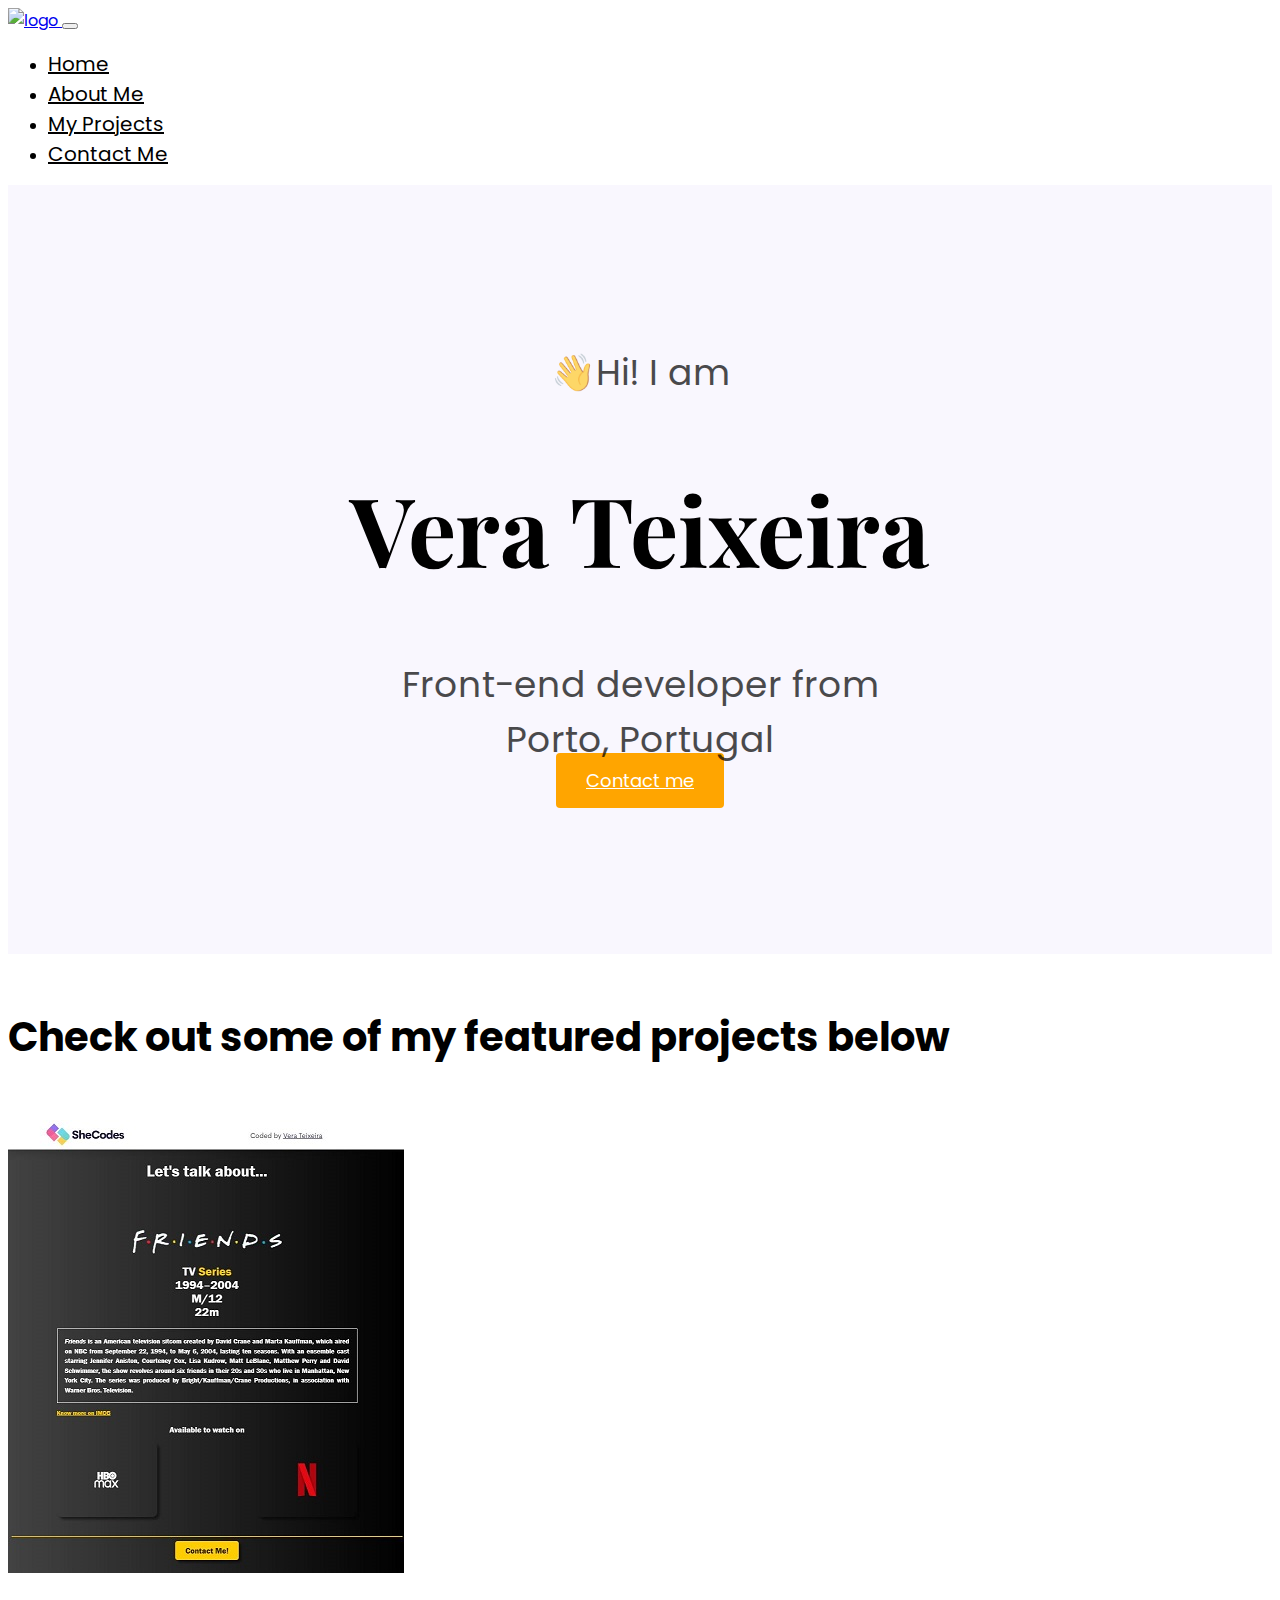
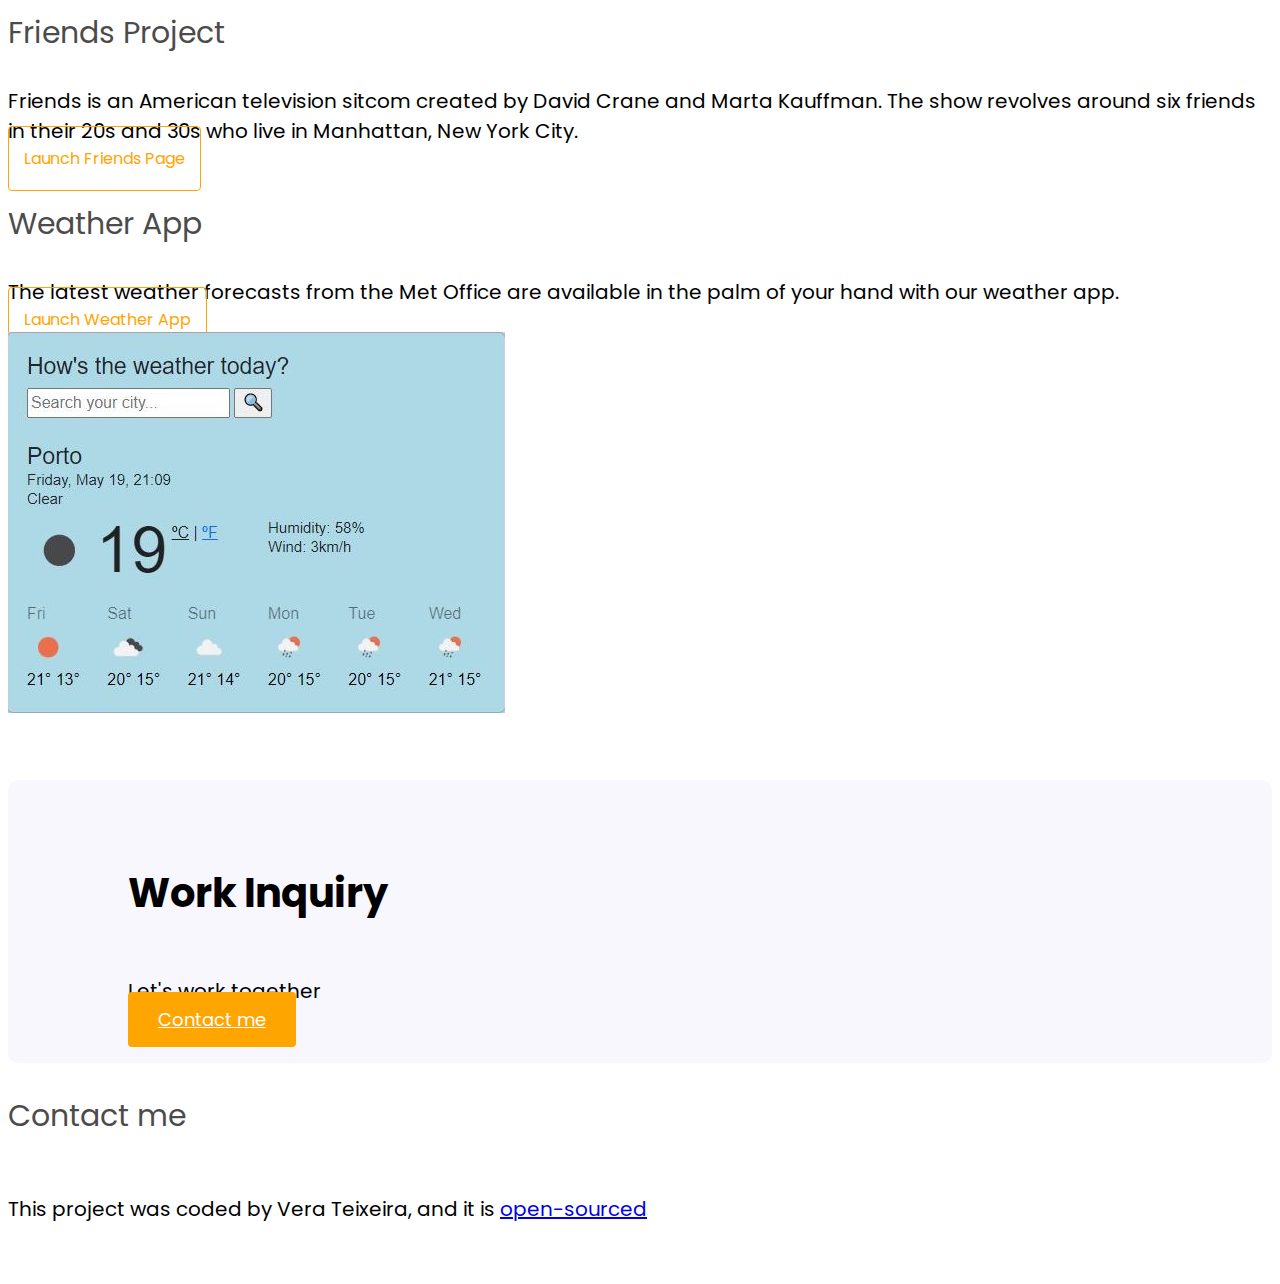
==== index.html @ 22dd5706 "Reduced the friends project description" ====
<!DOCTYPE html>
<html lang="en">
  <head>
    <meta charset="UTF-8" />
    <meta http-equiv="X-UA-Compatible" content="IE=edge" />
    <meta name="viewport" content="width=device-width, initial-scale=1.0" />
    <meta
      name="description"
      content="This is a page about Vera Teixeira and her projects on SheCodes Workshops."
    />
    <title>Front-end developer - Vera Teixeira</title>
    <link
      href="https://cdn.jsdelivr.net/npm/bootstrap@5.3.0-alpha3/dist/css/bootstrap.min.css"
      rel="stylesheet"
      integrity="sha384-KK94CHFLLe+nY2dmCWGMq91rCGa5gtU4mk92HdvYe+M/SXH301p5ILy+dN9+nJOZ"
      crossorigin="anonymous"
    />
    <link rel="preconnect" href="https://fonts.googleapis.com" />
    <link rel="preconnect" href="https://fonts.gstatic.com" crossorigin />
    <link
      href="https://fonts.googleapis.com/css2?family=Playfair+Display&family=Poppins:wght@200;400&display=swap"
      rel="stylesheet"
    />
    <link rel="stylesheet" href="styles/style.css" />
    <script
      src="https://cdn.jsdelivr.net/npm/bootstrap@5.3.0-alpha3/dist/js/bootstrap.bundle.min.js"
      integrity="sha384-ENjdO4Dr2bkBIFxQpeoTz1HIcje39Wm4jDKdf19U8gI4ddQ3GYNS7NTKfAdVQSZe"
      crossorigin="anonymous"
    ></script>
    <script
      src="https://kit.fontawesome.com/bfa7d374a9.js"
      crossorigin="anonymous"
    ></script>
  </head>
  <body>
    <nav class="navbar navbar-expand-lg navbar-light fixed-top">
      <div class="container-fluid">
        <a class="navbar-brand" href="index.html">
          <img
            src="https://s3.amazonaws.com/shecodesio-production/uploads/files/000/081/747/original/00.png?1683988082"
            class="personal-logo"
            title="Personal logo"
            alt="logo"
          />
        </a>
        <button
          class="navbar-toggler"
          type="button"
          data-bs-toggle="collapse"
          data-bs-target="#navbarNav"
          aria-controls="navbarNav"
          aria-expanded="false"
          aria-label="Toggle navigation"
        >
          <span class="navbar-toggler-icon"></span>
        </button>
        <div class="collapse navbar-collapse" id="navbarNav">
          <ul class="navbar-nav">
            <li class="nav-item">
              <a
                class="nav-link active"
                aria-current="page"
                href="index.html"
                title="Homepage"
                >Home</a
              >
            </li>
            <li class="nav-item">
              <a class="nav-link" href="about.html" title="About page"
                >About Me</a
              >
            </li>
            <li class="nav-item">
              <a class="nav-link" href="projects.html" title="Projects page"
                >My Projects</a
              >
            </li>
            <li class="nav-item">
              <a class="nav-link" href="contact.html" title="Contact page"
                >Contact Me</a
              >
            </li>
          </ul>
        </div>
      </div>
    </nav>

    <div class="hero">
      <h2>👋Hi! I am</h2>
      <h1>Vera Teixeira</h1>
      <h2 class="mb-3">
        Front-end developer from <br />
        Porto, Portugal
      </h2>
      <div>
        <a href="/contact.html" class="btn btn-branding" title="Contact me"
          >Contact me</a
        >
      </div>
    </div>
    <h4 class="text-center m-5">
      Check out some of my featured projects below
    </h4>
    <div class="container">
      <div class="row m-5">
        <div class="col d-none d-lg-block">
          <img
            src="images/friends.JPG"
            class="img-fluid"
            alt="friends project preview"
          />
        </div>
        <div class="col">
          <div class="project-description">
            <h3 class="mb-5">Friends Project</h3>
            <p class="mb-5 text-muted">
              Friends is an American television sitcom created by David Crane
              and Marta Kauffman. The show revolves around six friends in their
              20s and 30s who live in Manhattan, New York City.
            </p>
            <a href="/projects.html" class="primary-link"
              >Launch Friends page</a
            >
          </div>
        </div>
      </div>
      <div class="row m-5">
        <div class="col">
          <div class="project-description">
            <h3 class="mb-5">Weather App</h3>
            <p class="mb-5 text-muted">
              The latest weather forecasts from the Met Office are available in
              the palm of your hand with our weather app.
            </p>
            <a href="/projects.html" class="primary-link">Launch Weather App</a>
          </div>
        </div>
        <div class="col d-none d-lg-block">
          <img
            src="images/weather.JPG"
            class="img-fluid"
            alt="weather project preview"
          />
        </div>
      </div>
      <footer>
        <div
          class="contact-box mb-5 d-flex justify-content-between d-none d-md-flex"
        >
          <div>
            <h4>Work Inquiry</h4>
            <p class="text-muted">Let's work together</p>
          </div>
          <div>
            <a
              href="/contact.html"
              class="btn btn-branding mt-3"
              title="Contact Vera"
            >
              Contact me</a
            >
          </div>
        </div>
        <h3 class="text-center mb-4">Contact me</h3>
        <div class="social-links text-center">
          <a
            href="https://github.com/veramsteixeira"
            target="_blank"
            title="GitHub profile"
          >
            <i class="fab fa-github fa-4x p-2 mb-4 icon"></i>
          </a>
          <a
            href="https://www.linkedin.com/in/veramsteixeira/"
            target="_blank"
            title="LinkedIn profile"
          >
            <i class="fab fa-linkedin fa-4x p-2 mb-4 icon"></i>
          </a>
          <a
            href="mailto:veramsteixeira@hotmail.com"
            target="_blank"
            title="Email Vera"
          >
            <i class="far fa-envelope fa-4x p-2 mb-4 icon"></i>
          </a>
        </div>
        <p class="text-center mt-4">
          This project was coded by Vera Teixeira, and it is
          <a
            href="https://github.com/veramsteixeira/portfolio-project"
            target="_blank"
          >
            open-sourced</a
          >
        </p>
      </footer>
    </div>
  </body>
</html>
---- styles/style.css ----
:root {
  --branding-color: orange;
  --heading-font: "Playfair Display", serif;
  --default-font: "Poppins", sans-serif;
  --secondary-color: #f9f7fe;
}

body {
  display: block;
  font-family: var(--default-font);
}

h1 {
  font-size: 96px;
  font-family: var(--heading-font);
  font-weight: bold;
}

p {
  font-size: 20px;
  font-weight: normal;
  font-family: var(--default-font);
  line-height: 1.5;
  margin: 0;
}

h2 {
  font-size: 36px;
  font-weight: normal;
  opacity: 0.7;
  text-align: center;
  margin: 0;
}

h3 {
  font-size: 30px;
  font-weight: normal;
  opacity: 0.7;
}

h4 {
  font-size: 40px;
}

footer {
  margin: 60px 0;
}

footer .social-links a {
  margin: 0 20px;
  color: black;
  opacity: 0.7;
  padding: 10px;
  font-size: 12px;
}

footer .contact-box {
  background: var(--secondary-color);
  padding: 30px 120px;
  border-radius: 10px;
}

footer .contact-box p {
  margin: 0;
}

.hero {
  text-align: center;
  margin: 0;
  text-align: center;
  padding: 160px 20px;
  background-color: var(--secondary-color);
}

.btn-branding {
  background: var(--branding-color);
  border-radius: 4px;
  font-size: 18px;
  padding: 15px 30px;
  color: white;
}

.primary-link {
  border-radius: 4px;
  padding: 20px 15px;
  text-decoration: none;
  text-transform: capitalize;
  border: 1px solid var(--branding-color);
  color: orange;
}

.navbar-nav a {
  color: black;
  font-size: 20px;
}

.navbar-nav a:hover {
  color: orange;
}

.personal-logo {
  max-width: 90px;
}

@media (max-width: 576px) {
  h1 {
    font-size: 48px;
    line-height: 1.5;
  }
  p {
    font-size: 14px;
    text-align: center;
  }
  h2 {
    font-size: 32px;
    text-align: center;
  }

  h4 {
    font-size: 18px;
  }
}
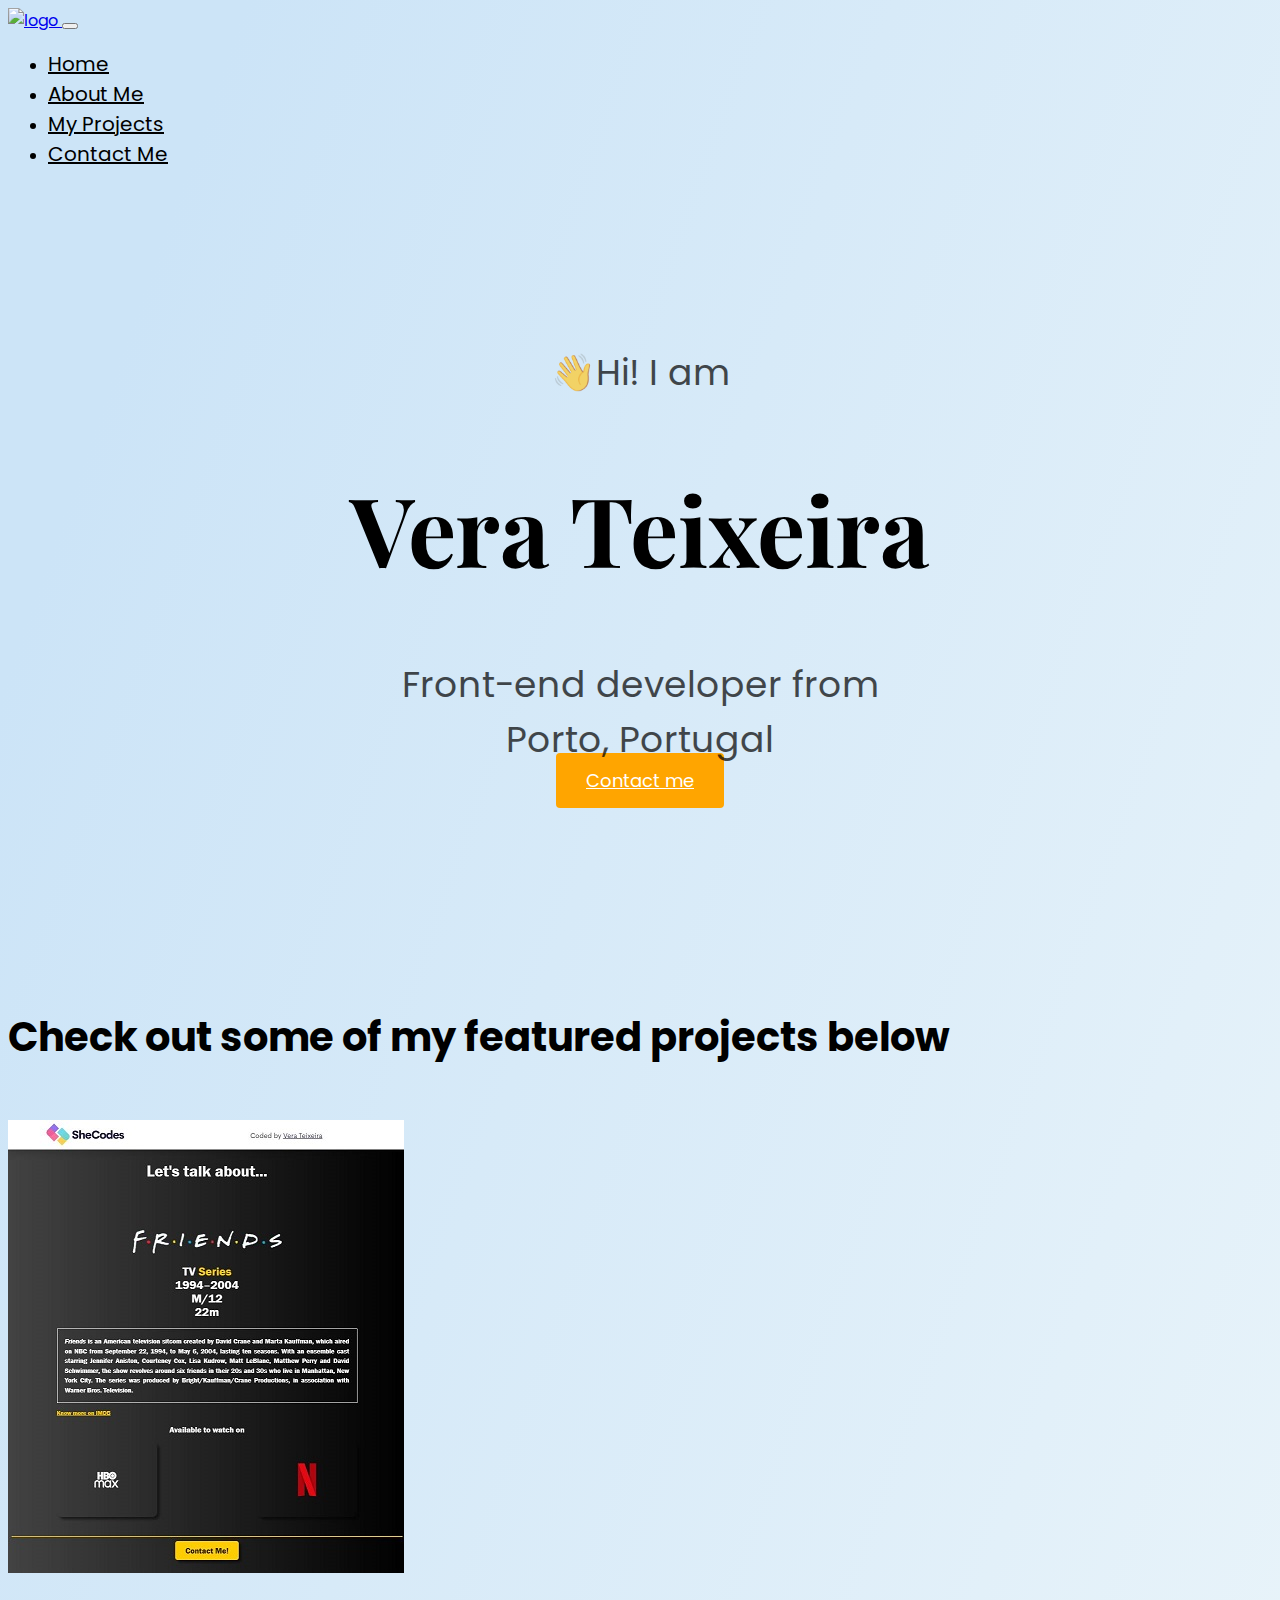
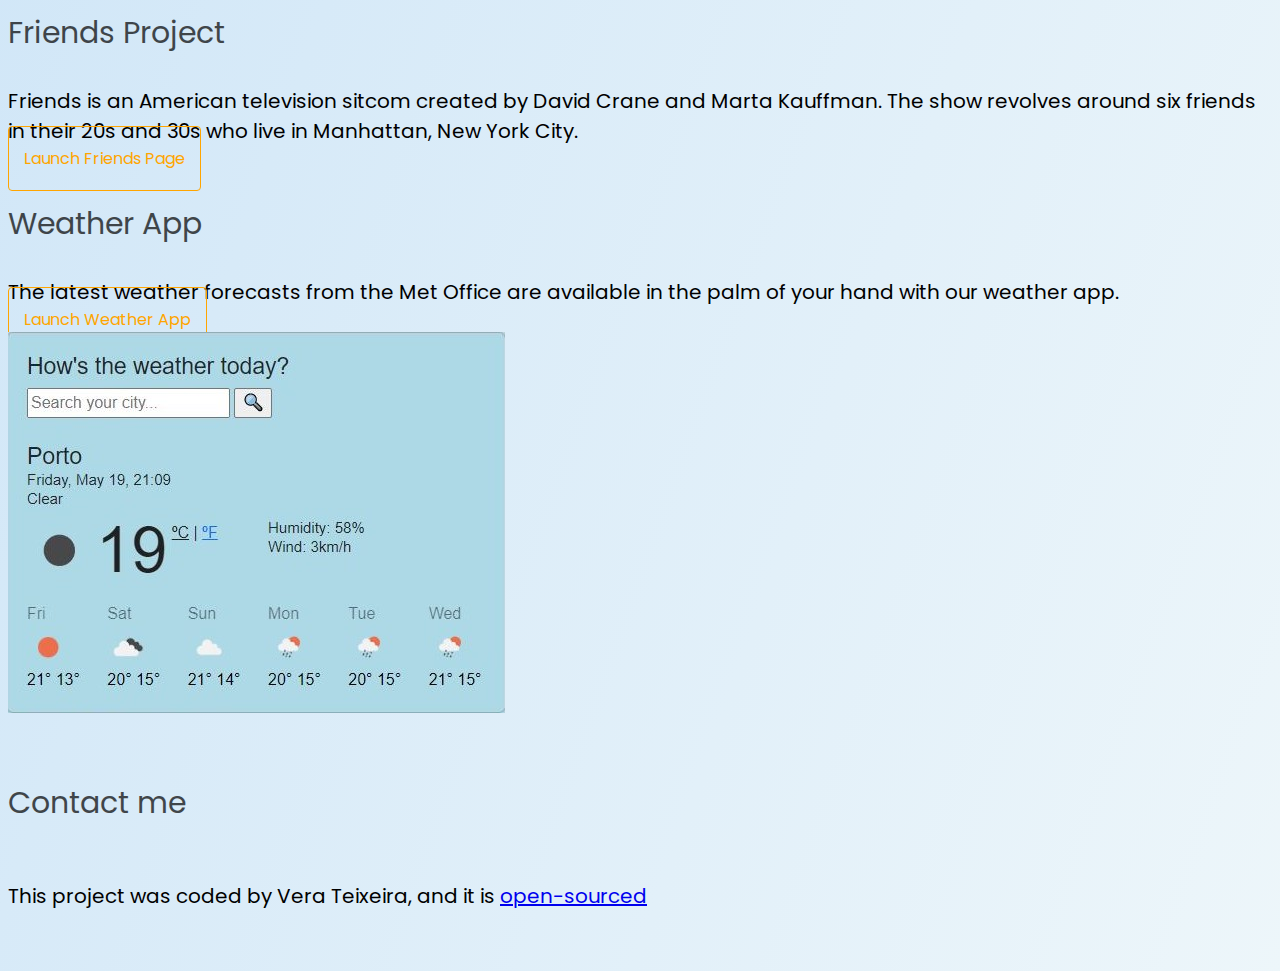
==== commit d09ee9a4: "added new logo (instagram) and changed background color" ====
--- a/index.html
+++ b/index.html
@@ -144,23 +144,6 @@
         </div>
       </div>
       <footer>
-        <div
-          class="contact-box mb-5 d-flex justify-content-between d-none d-md-flex"
-        >
-          <div>
-            <h4>Work Inquiry</h4>
-            <p class="text-muted">Let's work together</p>
-          </div>
-          <div>
-            <a
-              href="/contact.html"
-              class="btn btn-branding mt-3"
-              title="Contact Vera"
-            >
-              Contact me</a
-            >
-          </div>
-        </div>
         <h3 class="text-center mb-4">Contact me</h3>
         <div class="social-links text-center">
           <a
@@ -184,6 +167,9 @@
           >
             <i class="far fa-envelope fa-4x p-2 mb-4 icon"></i>
           </a>
+          <a href="https://www.instagram.com/verateixeira011/" target="_blank">
+            <i class="fa-brands fa-instagram fa-4x p-2 mb-4 icon"></i> <br />
+          </a>
         </div>
         <p class="text-center mt-4">
           This project was coded by Vera Teixeira, and it is
--- a/styles/style.css
+++ b/styles/style.css
@@ -8,6 +8,11 @@
 body {
   display: block;
   font-family: var(--default-font);
+  background: linear-gradient(
+    109.6deg,
+    rgb(204, 228, 247) 11.2%,
+    rgb(237, 246, 250) 100.2%
+  );
 }
 
 h1 {
@@ -69,7 +74,13 @@
   margin: 0;
   text-align: center;
   padding: 160px 20px;
-  background-color: var(--secondary-color);
+}
+
+.heroContact {
+  text-align: center;
+  margin: 0;
+  text-align: center;
+  padding: 200px 20px;
 }
 
 .btn-branding {
@@ -119,4 +130,17 @@
   h4 {
     font-size: 18px;
   }
+
+  .img-fluid {
+    max-width: 100%;
+    height: auto;
+  }
+  .max-width-200 {
+    max-width: 70px;
+  }
+  .center-block {
+    display: block;
+    margin-left: auto;
+    margin-right: auto;
+  }
 }
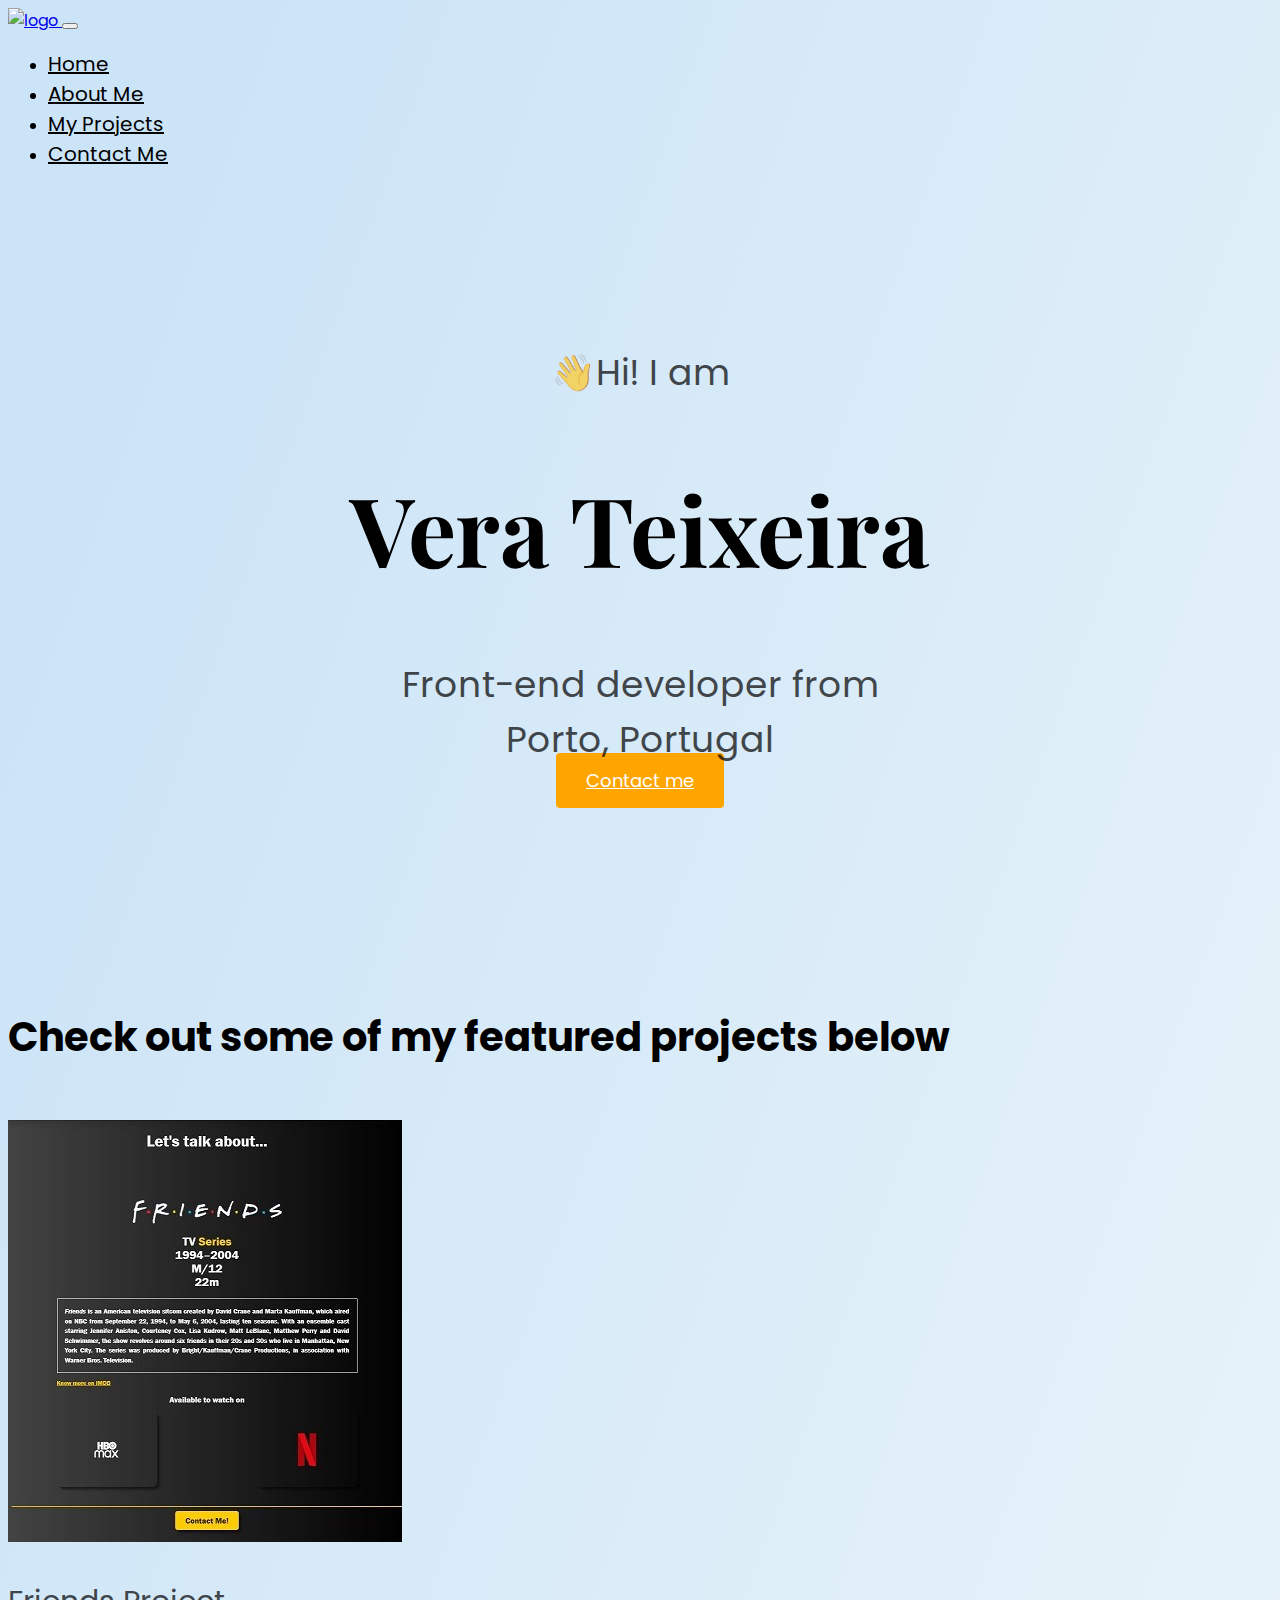
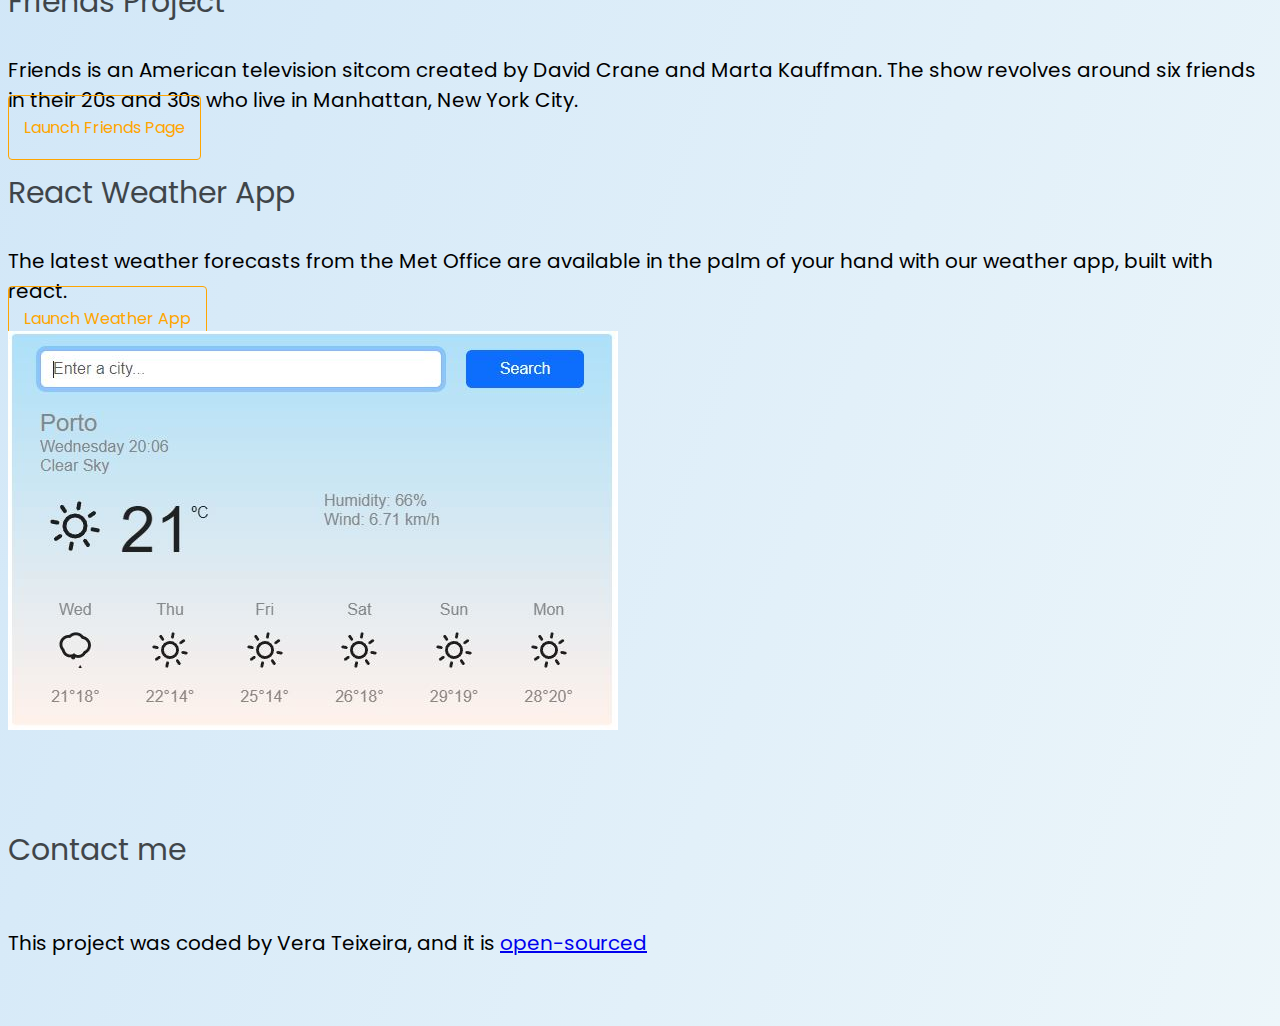
==== commit 2be319e3: "changed projects at index page" ====
--- a/index.html
+++ b/index.html
@@ -118,7 +118,10 @@
               and Marta Kauffman. The show revolves around six friends in their
               20s and 30s who live in Manhattan, New York City.
             </p>
-            <a href="/projects.html" class="primary-link"
+            <a
+              href="https://grand-salmiakki-b2fe6a.netlify.app"
+              target="_blank"
+              class="primary-link"
               >Launch Friends page</a
             >
           </div>
@@ -127,17 +130,22 @@
       <div class="row m-5">
         <div class="col">
           <div class="project-description">
-            <h3 class="mb-5">Weather App</h3>
+            <h3 class="mb-5">React Weather App</h3>
             <p class="mb-5 text-muted">
               The latest weather forecasts from the Met Office are available in
-              the palm of your hand with our weather app.
+              the palm of your hand with our weather app, built with react.
             </p>
-            <a href="/projects.html" class="primary-link">Launch Weather App</a>
+            <a
+              href="https://peaceful-treacle-8d98be.netlify.app/"
+              target="_blank"
+              class="primary-link"
+              >Launch Weather App</a
+            >
           </div>
         </div>
         <div class="col d-none d-lg-block">
           <img
-            src="images/weather.JPG"
+            src="images/react.JPG"
             class="img-fluid"
             alt="weather project preview"
           />
--- a/styles/style.css
+++ b/styles/style.css
@@ -80,7 +80,7 @@
   text-align: center;
   margin: 0;
   text-align: center;
-  padding: 200px 20px;
+  padding: 200px 10px;
 }
 
 .btn-branding {
@@ -111,6 +111,20 @@
 
 .personal-logo {
   max-width: 90px;
+}
+
+.img-fluid {
+  max-width: 90%;
+  height: auto;
+}
+
+.container {
+  display: flex;
+  flex-wrap: wrap;
+}
+
+.container .col-md-3 {
+  width: 25%;
 }
 
 @media (max-width: 576px) {
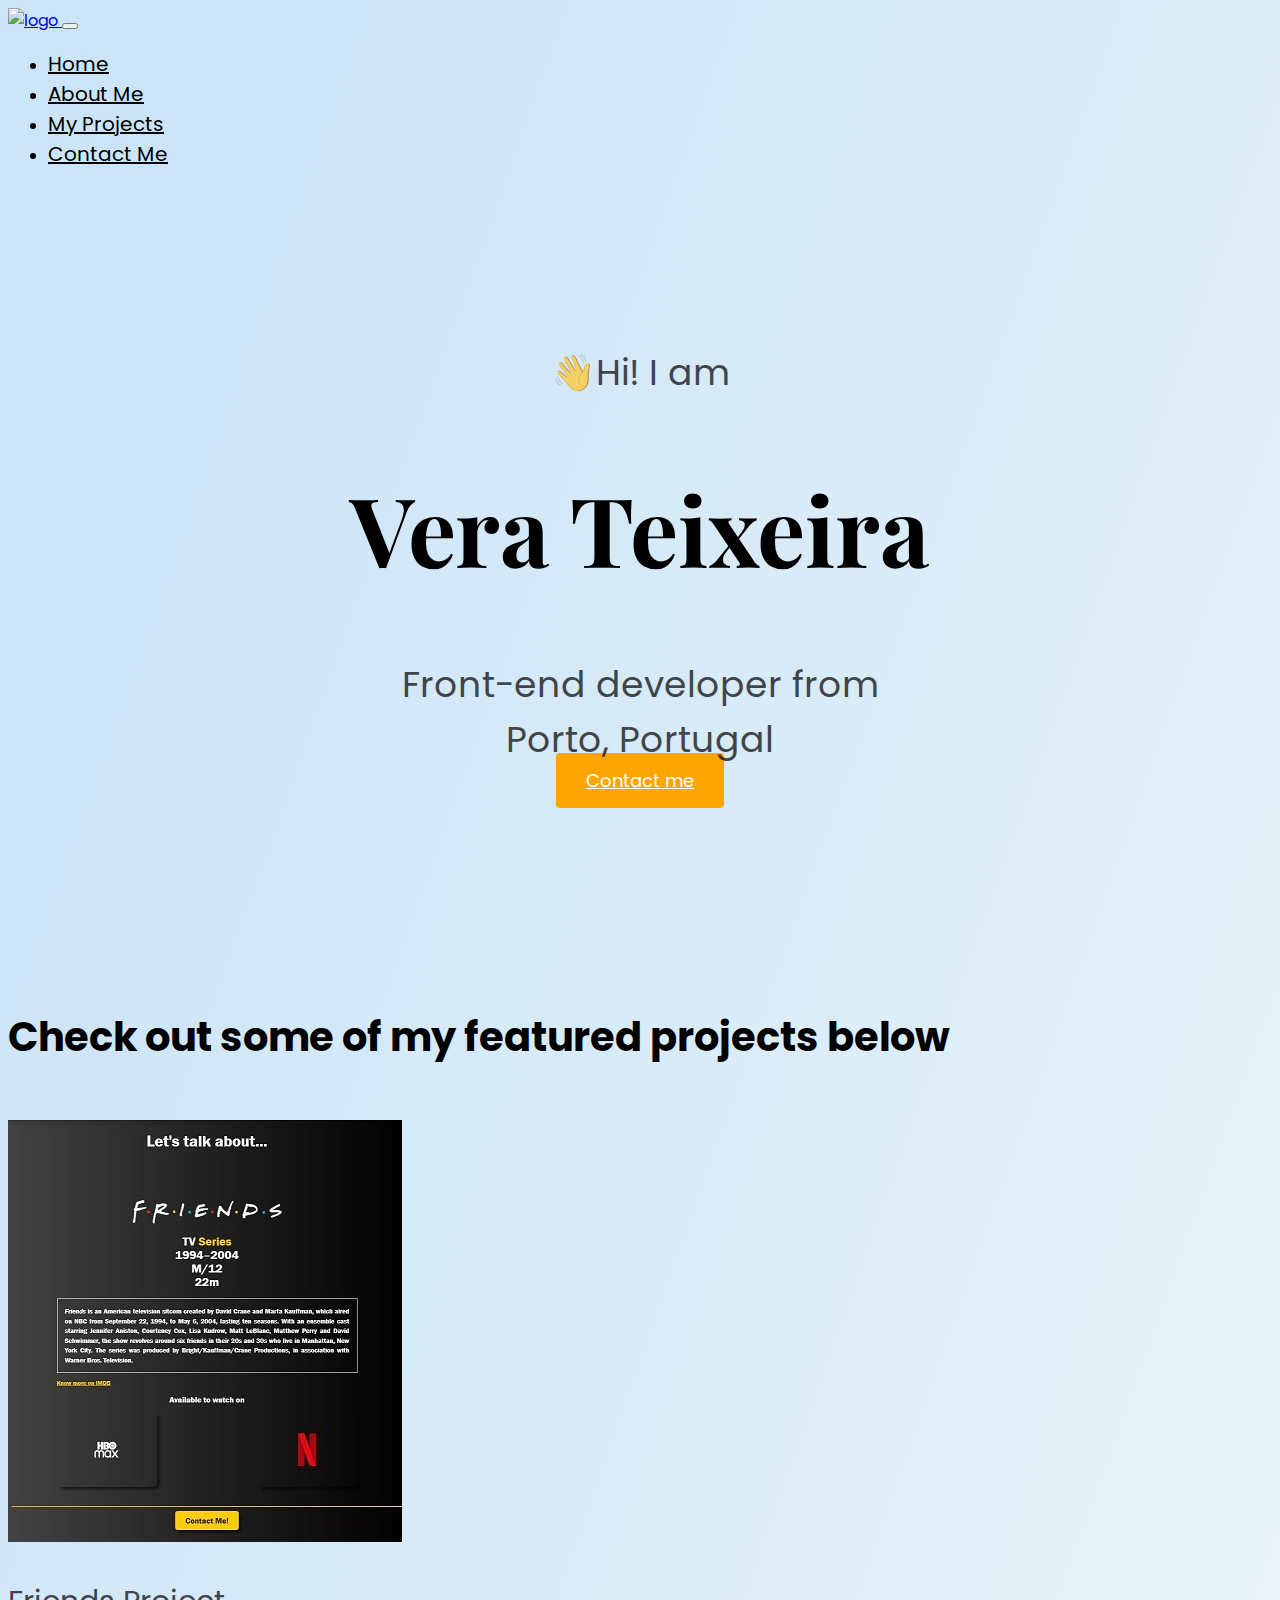
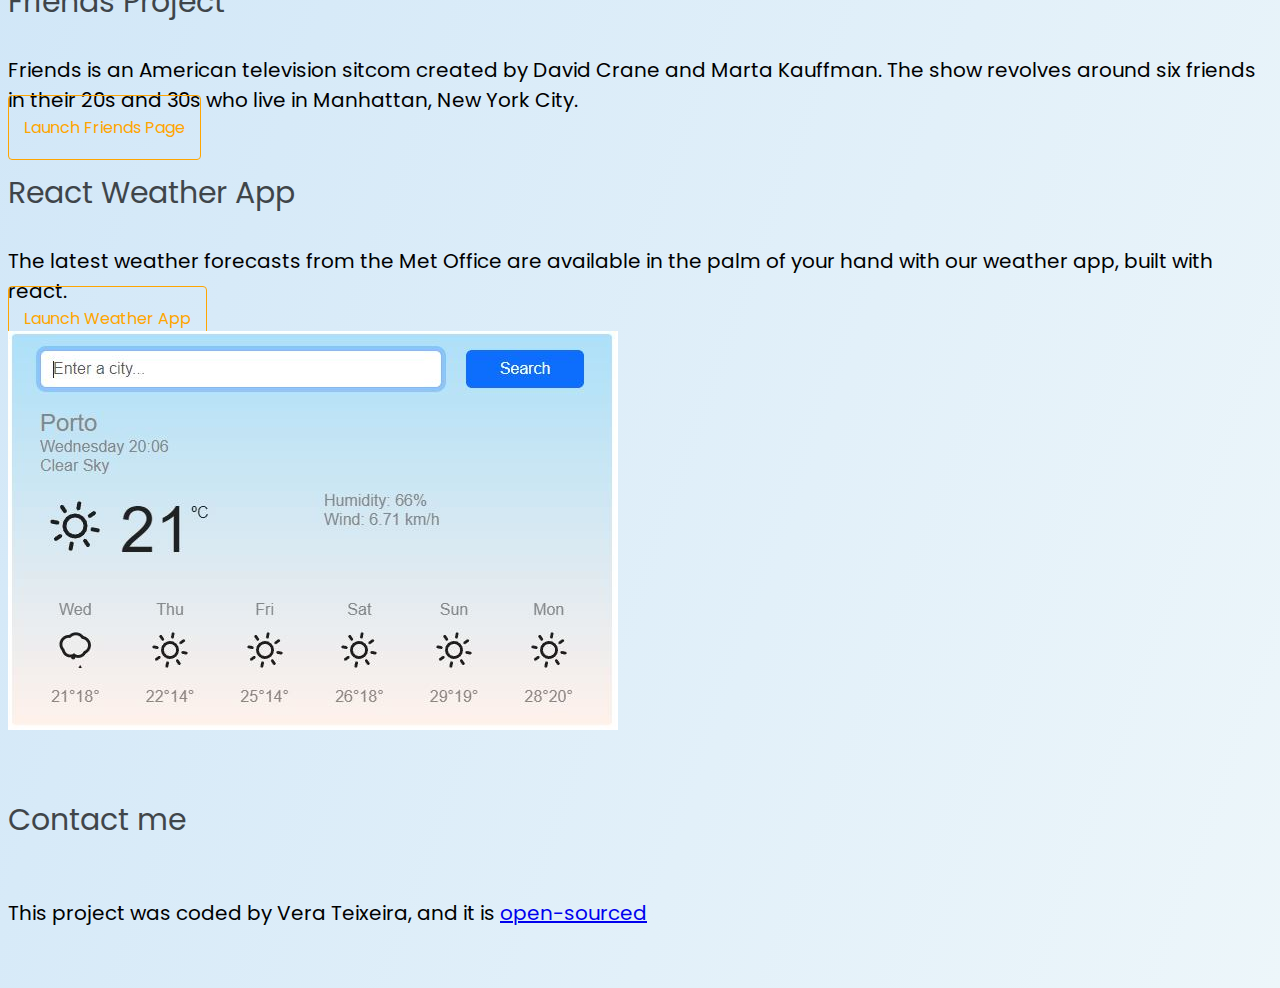
==== commit 8187a760: "adjustments" ====
--- a/index.html
+++ b/index.html
@@ -151,44 +151,44 @@
           />
         </div>
       </div>
-      <footer>
-        <h3 class="text-center mb-4">Contact me</h3>
-        <div class="social-links text-center">
-          <a
-            href="https://github.com/veramsteixeira"
-            target="_blank"
-            title="GitHub profile"
-          >
-            <i class="fab fa-github fa-4x p-2 mb-4 icon"></i>
-          </a>
-          <a
-            href="https://www.linkedin.com/in/veramsteixeira/"
-            target="_blank"
-            title="LinkedIn profile"
-          >
-            <i class="fab fa-linkedin fa-4x p-2 mb-4 icon"></i>
-          </a>
-          <a
-            href="mailto:veramsteixeira@hotmail.com"
-            target="_blank"
-            title="Email Vera"
-          >
-            <i class="far fa-envelope fa-4x p-2 mb-4 icon"></i>
-          </a>
-          <a href="https://www.instagram.com/verateixeira011/" target="_blank">
-            <i class="fa-brands fa-instagram fa-4x p-2 mb-4 icon"></i> <br />
-          </a>
-        </div>
-        <p class="text-center mt-4">
-          This project was coded by Vera Teixeira, and it is
-          <a
-            href="https://github.com/veramsteixeira/portfolio-project"
-            target="_blank"
-          >
-            open-sourced</a
-          >
-        </p>
-      </footer>
     </div>
+    <footer>
+      <h3 class="text-center mb-4">Contact me</h3>
+      <div class="social-links text-center">
+        <a
+          href="https://github.com/veramsteixeira"
+          target="_blank"
+          title="GitHub profile"
+        >
+          <i class="fab fa-github fa-4x p-2 mb-4 icon"></i>
+        </a>
+        <a
+          href="https://www.linkedin.com/in/veramsteixeira/"
+          target="_blank"
+          title="LinkedIn profile"
+        >
+          <i class="fab fa-linkedin fa-4x p-2 mb-4 icon"></i>
+        </a>
+        <a
+          href="mailto:veramsteixeira@hotmail.com"
+          target="_blank"
+          title="Email Vera"
+        >
+          <i class="far fa-envelope fa-4x p-2 mb-4 icon"></i>
+        </a>
+        <a href="https://www.instagram.com/verateixeira011/" target="_blank">
+          <i class="fa-brands fa-instagram fa-4x p-2 mb-4 icon"></i> <br />
+        </a>
+      </div>
+      <p class="text-center mt-4">
+        This project was coded by Vera Teixeira, and it is
+        <a
+          href="https://github.com/veramsteixeira/portfolio-project"
+          target="_blank"
+        >
+          open-sourced</a
+        >
+      </p>
+    </footer>
   </body>
 </html>
--- a/styles/style.css
+++ b/styles/style.css
@@ -118,15 +118,6 @@
   height: auto;
 }
 
-.container {
-  display: flex;
-  flex-wrap: wrap;
-}
-
-.container .col-md-3 {
-  width: 25%;
-}
-
 @media (max-width: 576px) {
   h1 {
     font-size: 48px;
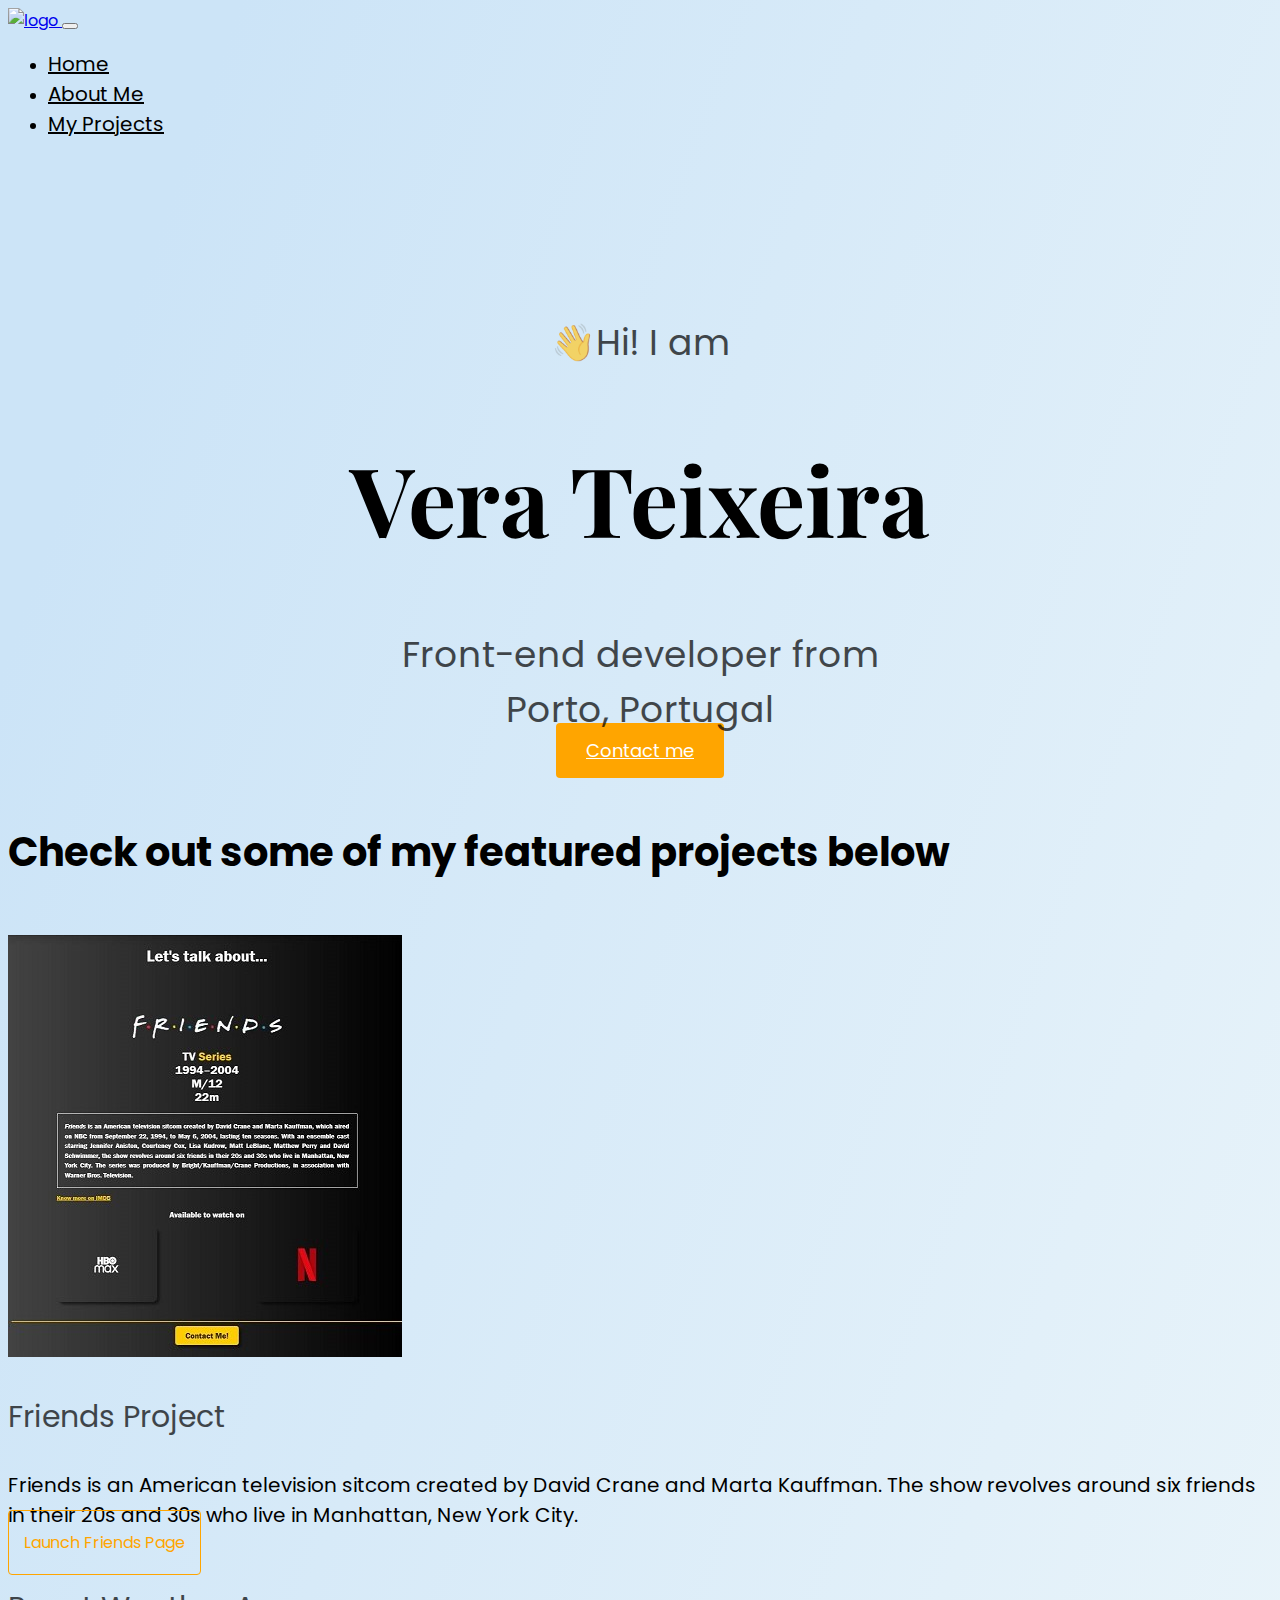
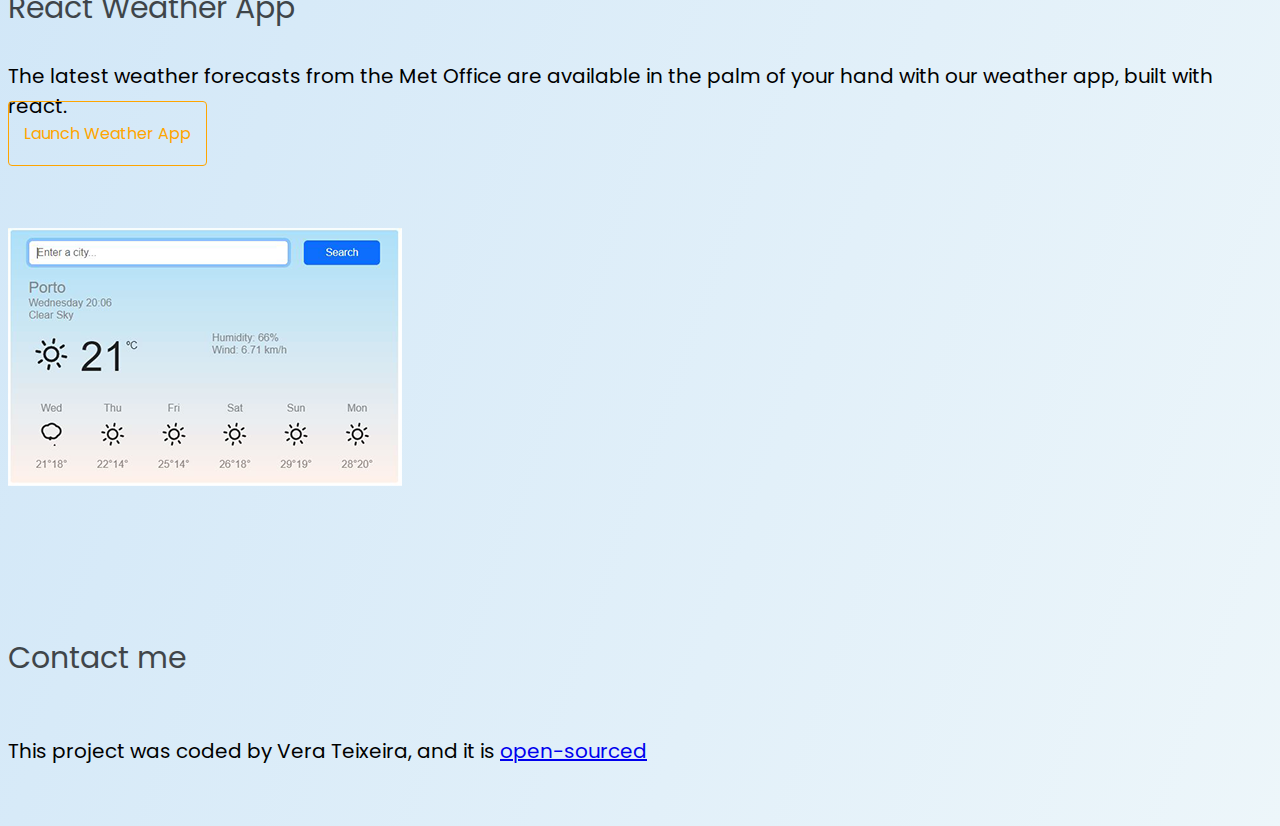
==== commit 14eff728: "removed the contact page and reorganized some items" ====
--- a/index.html
+++ b/index.html
@@ -75,11 +75,6 @@
                 >My Projects</a
               >
             </li>
-            <li class="nav-item">
-              <a class="nav-link" href="contact.html" title="Contact page"
-                >Contact Me</a
-              >
-            </li>
           </ul>
         </div>
       </div>
@@ -145,7 +140,7 @@
         </div>
         <div class="col d-none d-lg-block">
           <img
-            src="images/react.JPG"
+            src="images/react2.png"
             class="img-fluid"
             alt="weather project preview"
           />
--- a/styles/style.css
+++ b/styles/style.css
@@ -74,6 +74,8 @@
   margin: 0;
   text-align: center;
   padding: 160px 20px;
+  margin-bottom: 0;
+  padding-bottom: 5px;
 }
 
 .heroContact {
@@ -118,6 +120,52 @@
   height: auto;
 }
 
+.container {
+  margin-top: 0;
+  margin-bottom: 0;
+}
+
+.content {
+  margin: 30px;
+  text-align: center;
+}
+
+.content h3 {
+  font-size: 24px;
+  line-height: 1.5;
+  font-family: var(--default-font-family);
+}
+
+.content p {
+  font-size: 14px;
+}
+
+.project-container {
+  border: 1px solid #ccc;
+  padding: 10px;
+  height: 400px;
+  display: flex;
+  flex-direction: column;
+  justify-content: space-between;
+}
+
+.project-container img {
+  max-height: 200px;
+  object-fit: cover;
+  margin-bottom: 10px;
+}
+
+.about-box {
+  width: 50%;
+  max-width: 1200px;
+  text-align: justify;
+  margin: 0 auto;
+}
+
+.centered-line {
+  text-align: center;
+}
+
 @media (max-width: 576px) {
   h1 {
     font-size: 48px;
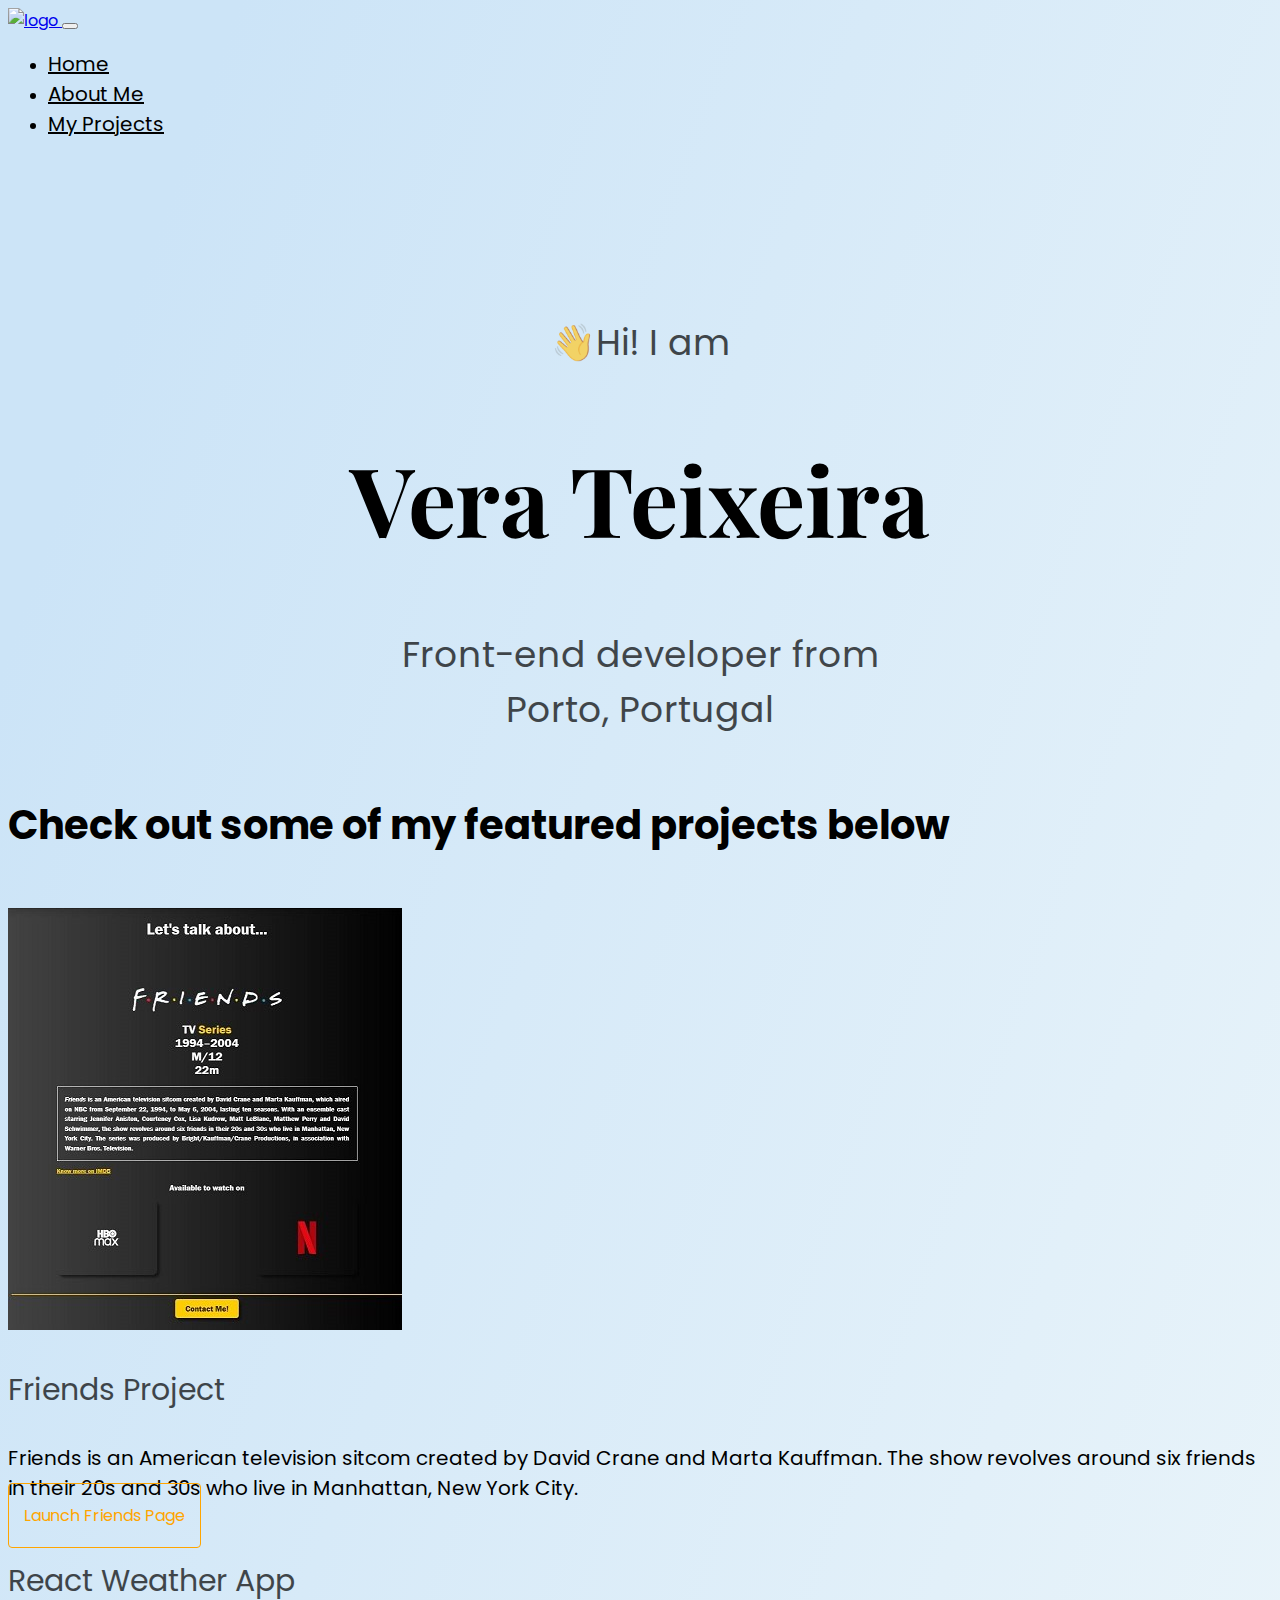
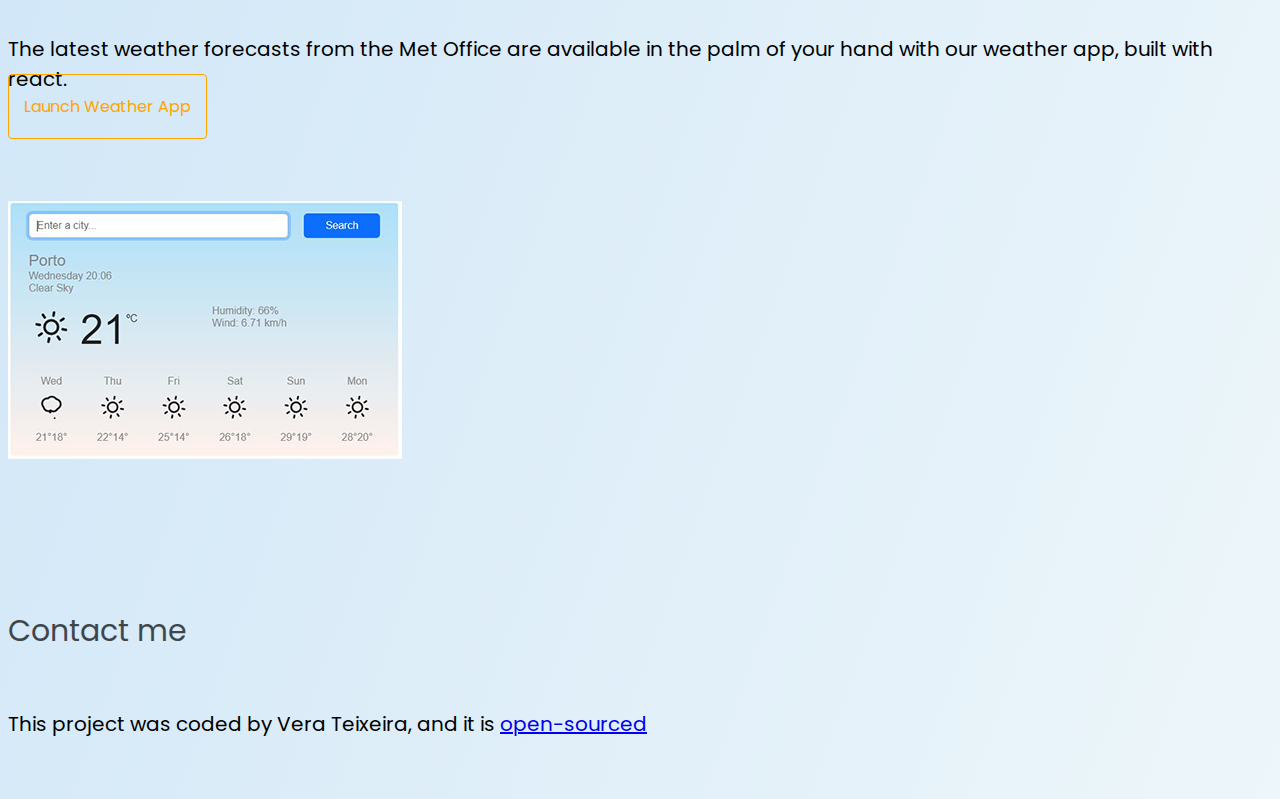
==== commit 3bc0b695: "removed the contact button from the index page" ====
--- a/index.html
+++ b/index.html
@@ -87,11 +87,6 @@
         Front-end developer from <br />
         Porto, Portugal
       </h2>
-      <div>
-        <a href="/contact.html" class="btn btn-branding" title="Contact me"
-          >Contact me</a
-        >
-      </div>
     </div>
     <h4 class="text-center m-5">
       Check out some of my featured projects below
@@ -114,7 +109,7 @@
               20s and 30s who live in Manhattan, New York City.
             </p>
             <a
-              href="https://grand-salmiakki-b2fe6a.netlify.app"
+              href="https://resplendent-crisp-99e70d.netlify.app"
               target="_blank"
               class="primary-link"
               >Launch Friends page</a
